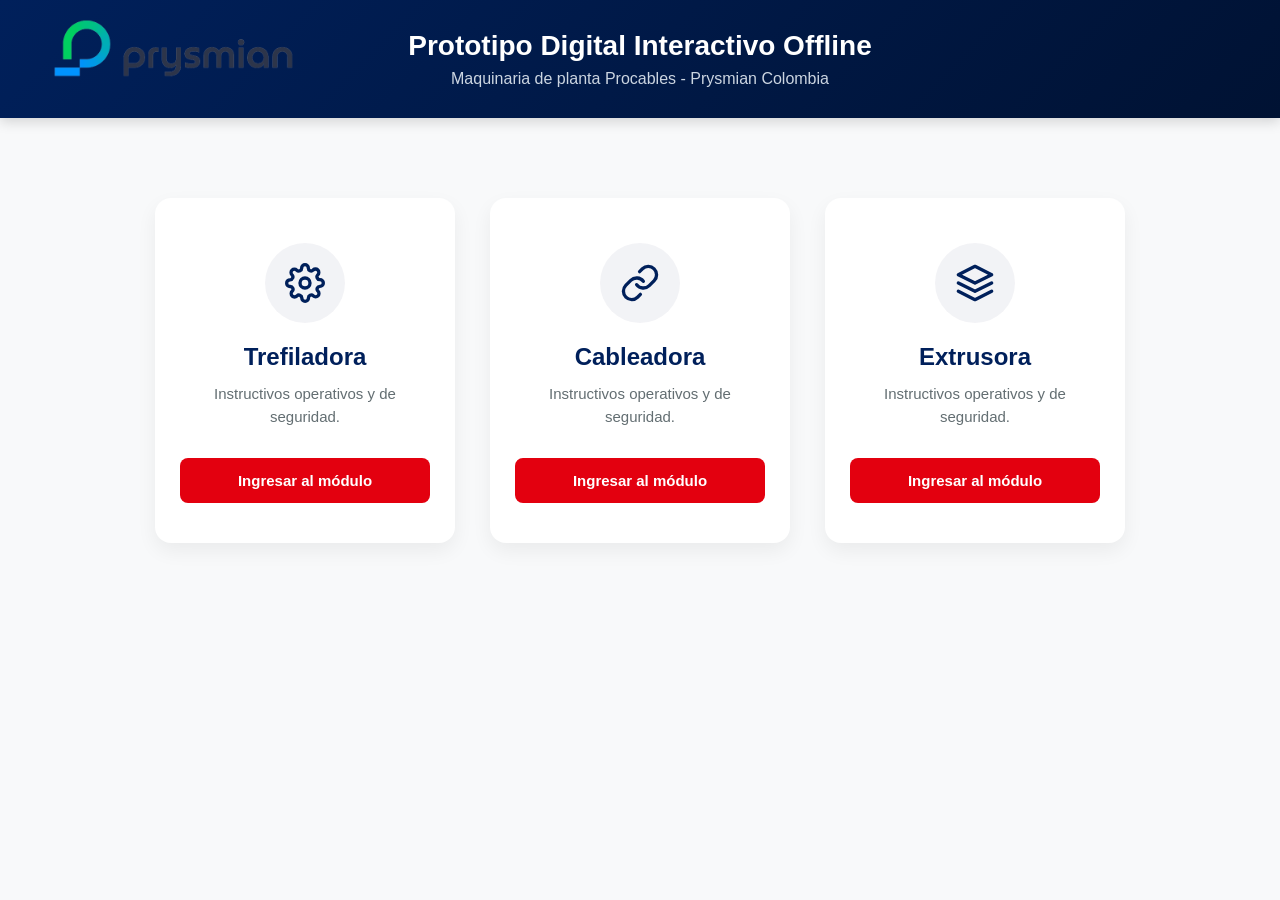
==== index.html @ 9aa55021 "Add files via upload" ====
<!DOCTYPE html>
<html lang="es">
<head>
    <meta charset="UTF-8">
    <meta name="viewport" content="width=device-width, initial-scale=1.0">
    <title>Capacitación Operativa - Procables Prysmian</title>
    <!-- Enlace a la hoja de estilos externa -->
    <link rel="stylesheet" href="css/styles.css">
</head>
<body>

    <header class="header-animate">
        <!-- Contenedor del texto (se mantiene centrado) -->
        <div class="header-text">
            <h1>Prototipo Digital Interactivo Offline</h1>
            <div class="subtitle">Maquinaria de planta Procables - Prysmian Colombia</div>
        </div>
        
        <!-- Contenedor del logo a la derecha -->
        <div class="header-logo">
            <!-- Reemplaza 'logo_prysmian.png' por el nombre exacto de tu archivo -->
            <img src="assets/img/logo_prysmian.png" alt="Logo Prysmian Group">
        </div>
    </header>

    <main class="menu-container fade-in">
        
        <!-- Tarjeta Trefiladora -->
        <article class="card" data-target="trefiladora.html">
            <div class="icon-container">
                <svg viewBox="0 0 24 24" fill="none" stroke="currentColor" stroke-width="2" stroke-linecap="round" stroke-linejoin="round">
                    <circle cx="12" cy="12" r="3"></circle>
                    <path d="M19.4 15a1.65 1.65 0 0 0 .33 1.82l.06.06a2 2 0 0 1 0 2.83 2 2 0 0 1-2.83 0l-.06-.06a1.65 1.65 0 0 0-1.82-.33 1.65 1.65 0 0 0-1 1.51V21a2 2 0 0 1-2 2 2 2 0 0 1-2-2v-.09A1.65 1.65 0 0 0 9 19.4a1.65 1.65 0 0 0-1.82.33l-.06.06a2 2 0 0 1-2.83 0 2 2 0 0 1 0-2.83l.06-.06a1.65 1.65 0 0 0 .33-1.82 1.65 1.65 0 0 0-1.51-1H3a2 2 0 0 1-2-2 2 2 0 0 1 2-2h.09A1.65 1.65 0 0 0 4.6 9a1.65 1.65 0 0 0-.33-1.82l-.06-.06a2 2 0 0 1 0-2.83 2 2 0 0 1 2.83 0l.06.06a1.65 1.65 0 0 0 1.82.33H9a1.65 1.65 0 0 0 1-1.51V3a2 2 0 0 1 2-2 2 2 0 0 1 2 2v.09a1.65 1.65 0 0 0 1 1.51 1.65 1.65 0 0 0 1.82-.33l.06-.06a2 2 0 0 1 2.83 0 2 2 0 0 1 0 2.83l-.06.06a1.65 1.65 0 0 0-.33 1.82V9a1.65 1.65 0 0 0 1.51 1H21a2 2 0 0 1 2 2 2 2 0 0 1-2 2h-.09a1.65 1.65 0 0 0-1.51 1z"></path>
                </svg>
            </div>
            <h2>Trefiladora</h2>
            <p>Instructivos operativos y de seguridad.</p>
            <button class="btn-ingresar">Ingresar al módulo</button>
        </article>

        <!-- Tarjeta Cableadora -->
        <article class="card" data-target="cableadora.html">
            <div class="icon-container">
                <svg viewBox="0 0 24 24" fill="none" stroke="currentColor" stroke-width="2" stroke-linecap="round" stroke-linejoin="round">
                    <path d="M10 13a5 5 0 0 0 7.54.54l3-3a5 5 0 0 0-7.07-7.07l-1.72 1.71"></path>
                    <path d="M14 11a5 5 0 0 0-7.54-.54l-3 3a5 5 0 0 0 7.07 7.07l1.71-1.71"></path>
                </svg>
            </div>
            <h2>Cableadora</h2>
            <p>Instructivos operativos y de seguridad.</p>
            <button class="btn-ingresar">Ingresar al módulo</button>
        </article>

        <!-- Tarjeta Extrusora -->
        <article class="card" data-target="extrusora.html">
            <div class="icon-container">
                <svg viewBox="0 0 24 24" fill="none" stroke="currentColor" stroke-width="2" stroke-linecap="round" stroke-linejoin="round">
                    <polygon points="12 2 2 7 12 12 22 7 12 2"></polygon>
                    <polyline points="2 12 12 17 22 12"></polyline>
                    <polyline points="2 17 12 22 22 17"></polyline>
                </svg>
            </div>
            <h2>Extrusora</h2>
            <p>Instructivos operativos y de seguridad.</p>
            <button class="btn-ingresar">Ingresar al módulo</button>
        </article>

    </main>

    <!-- Enlace al archivo de JavaScript -->
    <script src="js/main.js"></script>
</body>
</html>
---- css/styles.css ----
/* --- VARIABLES DE COLOR DE PRYSMIAN GROUP --- */
:root {
    --prysmian-blue: #00205b;
    --prysmian-red: #e3000f;
    --prysmian-light: #f8f9fa;
    --text-main: #2d3436;
    --text-muted: #636e72;
    --card-bg: #ffffff;
}

/* --- RESETEO BÁSICO --- */
* {
    margin: 0;
    padding: 0;
    box-sizing: border-box;
    font-family: 'Segoe UI', Tahoma, Geneva, Verdana, sans-serif;
}

body {
    background-color: var(--prysmian-light);
    color: var(--text-main);
    min-height: 100vh;
    display: flex;
    flex-direction: column;
    align-items: center;
}

/* --- ESTILOS DEL HEADER PRINCIPAL --- */
header {
    background: linear-gradient(135deg, var(--prysmian-blue) 0%, #001233 100%);
    width: 100%;
    padding: 30px 20px;
    text-align: center;
    color: white;
    box-shadow: 0 4px 12px rgba(0, 0, 0, 0.15);
    position: relative; /* Clave para posicionar el logo de forma independiente */
    display: flex;
    justify-content: center;
    align-items: center;
}

.header-text h1 {
    font-size: 28px;
    font-weight: 600;
    margin-bottom: 8px;
}

.subtitle {
    font-size: 16px;
    color: #cbd5e1;
    font-weight: 300;
}

.header-logo {
    position: absolute;
    left: -45px; 
    top: 55%;
    transform: translateY(-50%);
}

.header-logo img {
    height: 200px;
    width: auto;
    object-fit: contain;
}

/* --- ESTILOS DEL MENÚ PRINCIPAL --- */
.menu-container {
    display: flex;
    flex-wrap: wrap;
    gap: 35px;
    margin-top: 60px;
    padding: 20px;
    justify-content: center;
    max-width: 1200px;
    width: 100%;
}

.card {
    background-color: var(--card-bg);
    border-radius: 16px;
    width: 300px;
    padding: 40px 25px;
    text-align: center;
    box-shadow: 0 8px 20px rgba(0, 0, 0, 0.06);
    cursor: pointer;
    transition: all 0.4s cubic-bezier(0.175, 0.885, 0.32, 1.275);
    border-top: 5px solid transparent;
    display: flex;
    flex-direction: column;
    align-items: center;
}

.card:hover {
    transform: translateY(-12px) scale(1.02);
    box-shadow: 0 15px 30px rgba(0, 32, 91, 0.15);
    border-top: 5px solid var(--prysmian-red);
}

.icon-container {
    width: 80px;
    height: 80px;
    background-color: rgba(0, 32, 91, 0.05);
    border-radius: 50%;
    display: flex;
    align-items: center;
    justify-content: center;
    margin-bottom: 20px;
    transition: background-color 0.3s ease, color 0.3s ease;
    color: var(--prysmian-blue);
}

.icon-container svg {
    width: 40px;
    height: 40px;
}

.card:hover .icon-container {
    background-color: var(--prysmian-blue);
    color: white;
}

.card h2 {
    color: var(--prysmian-blue);
    font-size: 24px;
    margin-bottom: 12px;
}

.card p {
    color: var(--text-muted);
    font-size: 15px;
    line-height: 1.5;
    margin-bottom: 30px;
    flex-grow: 1;
}

.btn-ingresar {
    background-color: var(--prysmian-red);
    color: white;
    border: none;
    padding: 14px 28px;
    border-radius: 8px;
    font-size: 15px;
    font-weight: 600;
    cursor: pointer;
    width: 100%;
    transition: background-color 0.3s ease, transform 0.2s ease;
}

.card:hover .btn-ingresar {
    background-color: #c2000c;
    transform: scale(1.05);
}

/* --- ESTILOS PARA LA PANTALLA DE REPRODUCCIÓN DE VIDEO --- */
.video-page {
    background-color: #000;
    color: white;
}

.header-video {
    display: flex;
    align-items: center;
    justify-content: center;
    position: relative;
    padding: 20px;
}

.btn-back {
    position: absolute;
    left: 20px;
    background-color: transparent;
    color: white;
    border: 2px solid white;
    padding: 8px 15px;
    border-radius: 6px;
    font-size: 14px;
    font-weight: bold;
    cursor: pointer;
    display: flex;
    align-items: center;
    gap: 8px;
    transition: background-color 0.3s, color 0.3s;
}

.btn-back svg {
    width: 18px;
    height: 18px;
}

.btn-back:hover {
    background-color: white;
    color: var(--prysmian-blue);
}

.video-section {
    display: flex;
    justify-content: center;
    align-items: center;
    width: 100%;
    flex-grow: 1;
    padding: 20px;
}

.video-wrapper {
    position: relative;
    width: 100%;
    max-width: 1000px;
    border-radius: 12px;
    overflow: hidden;
    box-shadow: 0 10px 30px rgba(0,0,0,0.5);
    background-color: #111;
}

.instructive-video {
    width: 100%;
    display: block;
    border-radius: 12px;
}

.interactive-overlay {
    position: absolute;
    top: 0;
    left: 0;
    width: 100%;
    height: 100%;
    background-color: rgba(0, 32, 91, 0.85);
    display: flex;
    justify-content: center;
    align-items: center;
    opacity: 0;
    pointer-events: none;
    transition: opacity 0.3s ease;
    z-index: 10;
}

.interactive-overlay.active {
    opacity: 1;
    pointer-events: auto;
}

.interactive-content {
    background-color: white;
    color: var(--text-main);
    padding: 30px;
    border-radius: 12px;
    text-align: center;
    max-width: 400px;
    box-shadow: 0 10px 25px rgba(0,0,0,0.3);
}

.interactive-content h3 {
    color: var(--prysmian-blue);
    margin-bottom: 10px;
}

.interactive-buttons {
    display: flex;
    gap: 15px;
    margin-top: 20px;
    justify-content: center;
}

.btn-action {
    background-color: var(--prysmian-red);
    color: white;
    border: none;
    padding: 10px 20px;
    border-radius: 6px;
    cursor: pointer;
    font-weight: bold;
}

.btn-secondary {
    background-color: var(--prysmian-blue);
}

.btn-flotante {
    position: absolute;
    bottom: 60px;
    right: 20px;
    background-color: #f1c40f;
    color: black;
    border: none;
    padding: 10px 15px;
    border-radius: 50px;
    font-weight: bold;
    cursor: pointer;
    z-index: 5;
}

/* --- ANIMACIONES GLOBALES --- */
.header-animate {
    animation: slideDown 0.6s ease-out;
}

.fade-in {
    animation: fadeIn 0.8s ease-out;
}

@keyframes slideDown {
    from { transform: translateY(-100%); opacity: 0; }
    to { transform: translateY(0); opacity: 1; }
}

@keyframes fadeIn {
    from { opacity: 0; transform: translateY(20px); }
    to { opacity: 1; transform: translateY(0); }
}
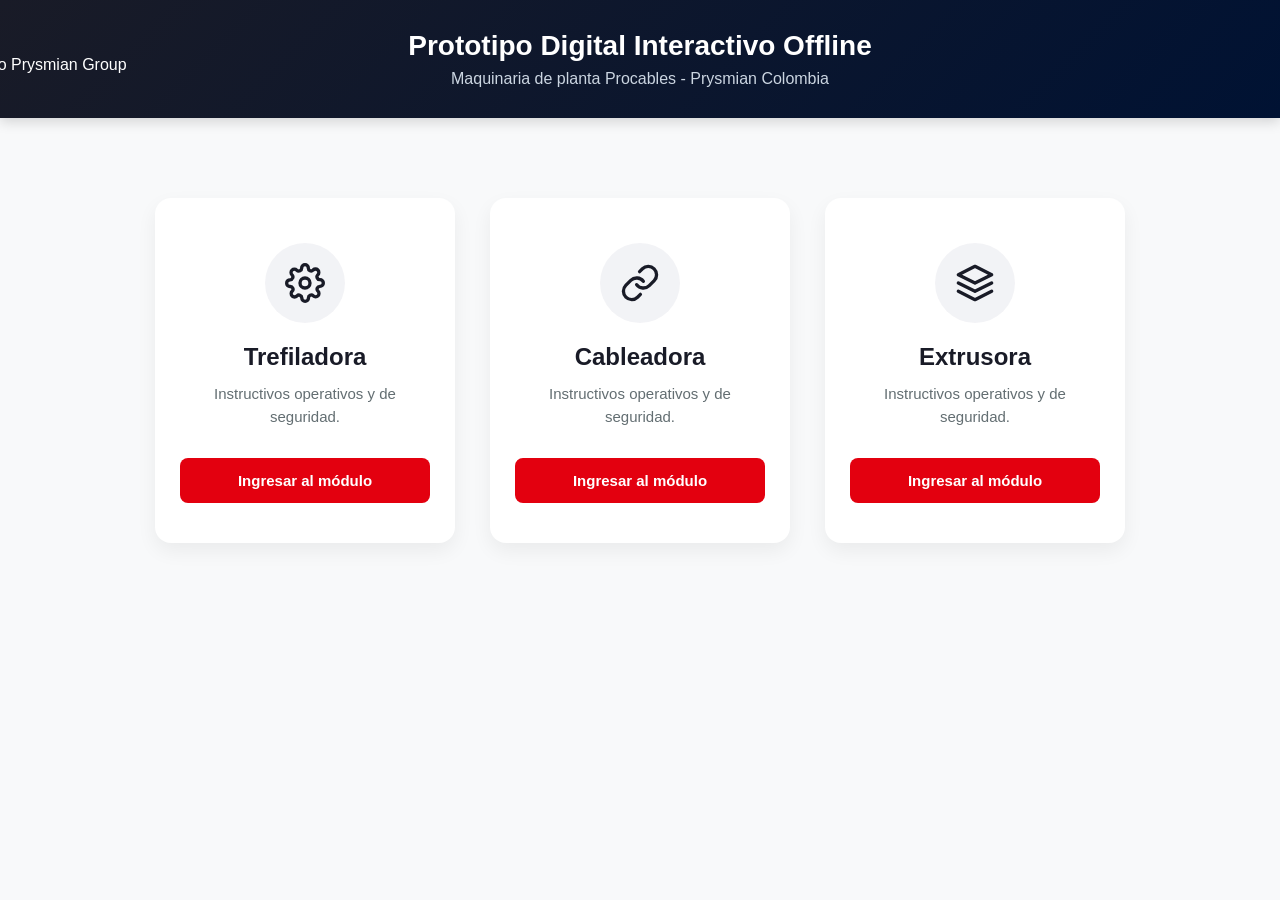
==== commit 0e7f5118: "Update index.html" ====
--- a/index.html
+++ b/index.html
@@ -18,8 +18,7 @@
         
         <!-- Contenedor del logo a la derecha -->
         <div class="header-logo">
-            <!-- Reemplaza 'logo_prysmian.png' por el nombre exacto de tu archivo -->
-            <img src="assets/img/logo_prysmian.png" alt="Logo Prysmian Group">
+            <img src="assets/img/Prysmian" alt="Logo Prysmian Group">
         </div>
     </header>
 
@@ -70,4 +69,4 @@
     <!-- Enlace al archivo de JavaScript -->
     <script src="js/main.js"></script>
 </body>
-</html>+</html>
--- a/css/styles.css
+++ b/css/styles.css
@@ -1,6 +1,6 @@
 /* --- VARIABLES DE COLOR DE PRYSMIAN GROUP --- */
 :root {
-    --prysmian-blue: #00205b;
+    --prysmian-blue: #191b27;
     --prysmian-red: #e3000f;
     --prysmian-light: #f8f9fa;
     --text-main: #2d3436;
@@ -306,4 +306,4 @@
 @keyframes fadeIn {
     from { opacity: 0; transform: translateY(20px); }
     to { opacity: 1; transform: translateY(0); }
-}+}
